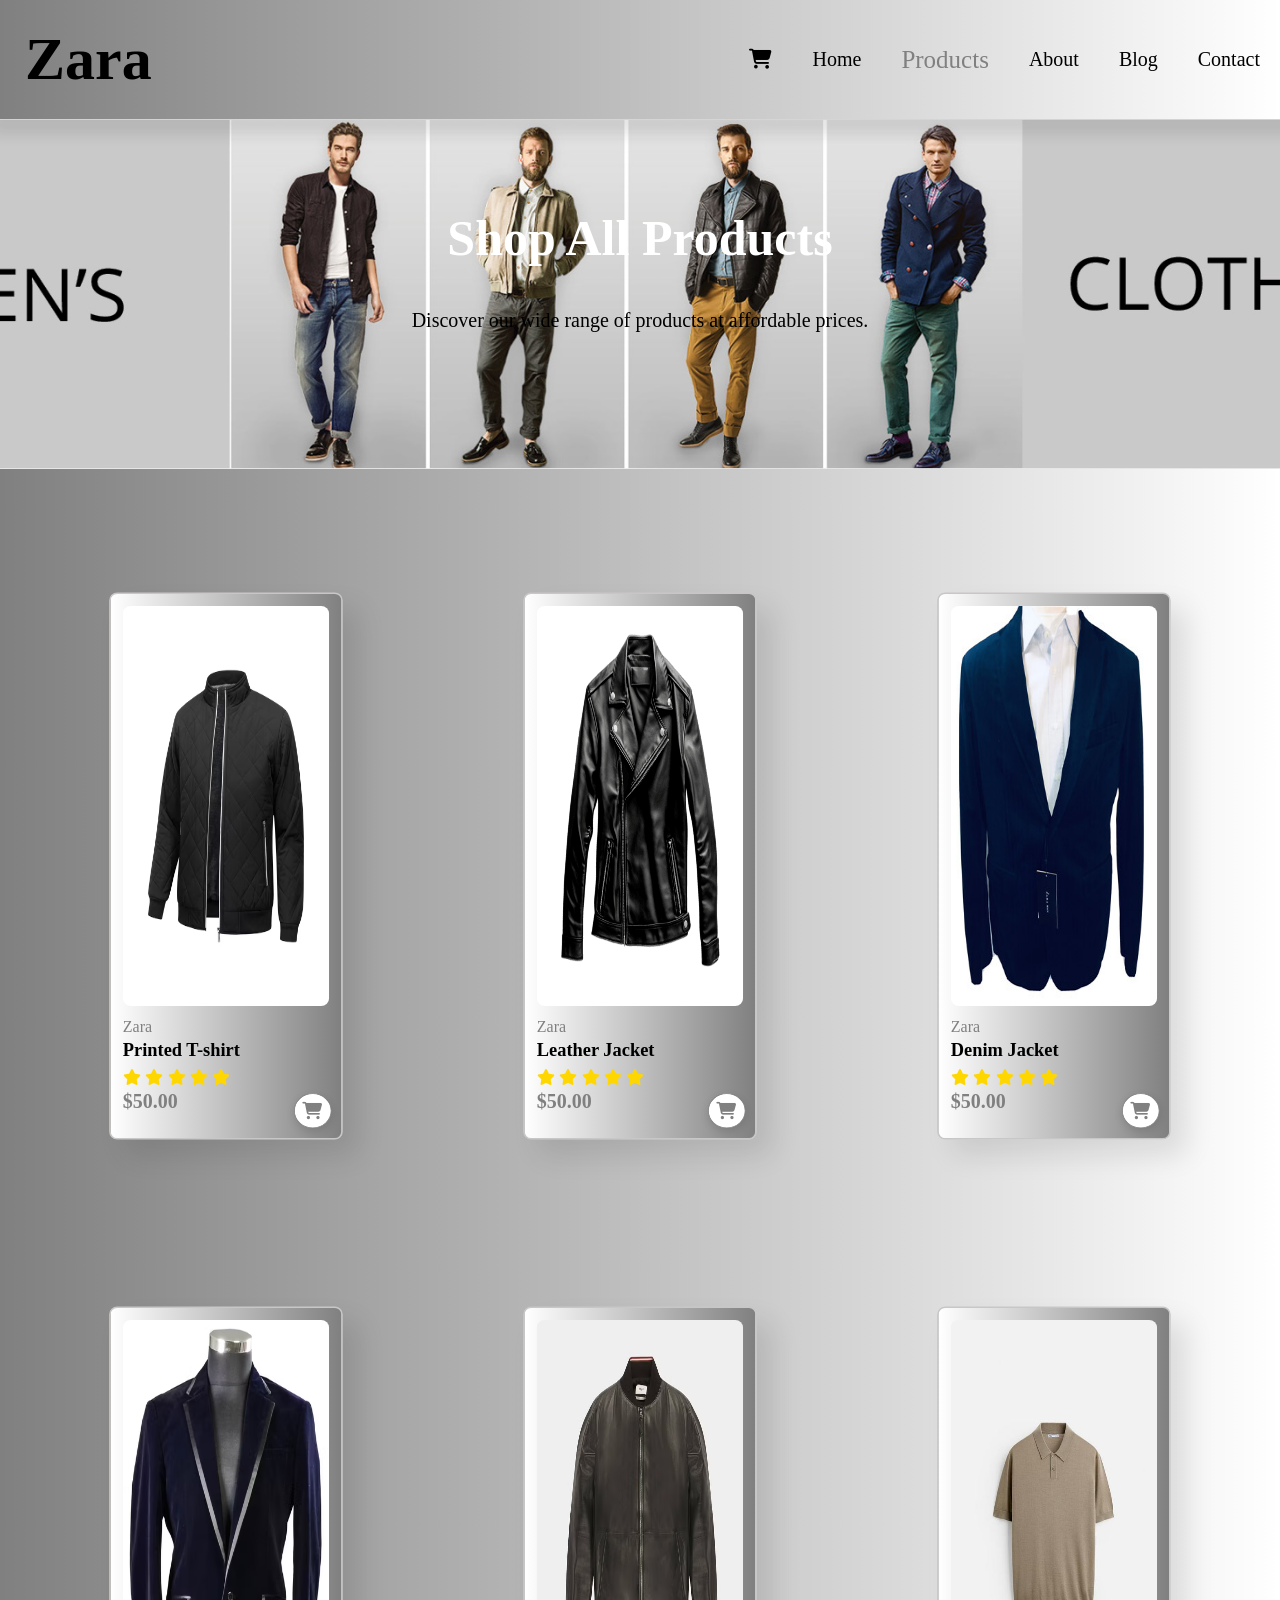
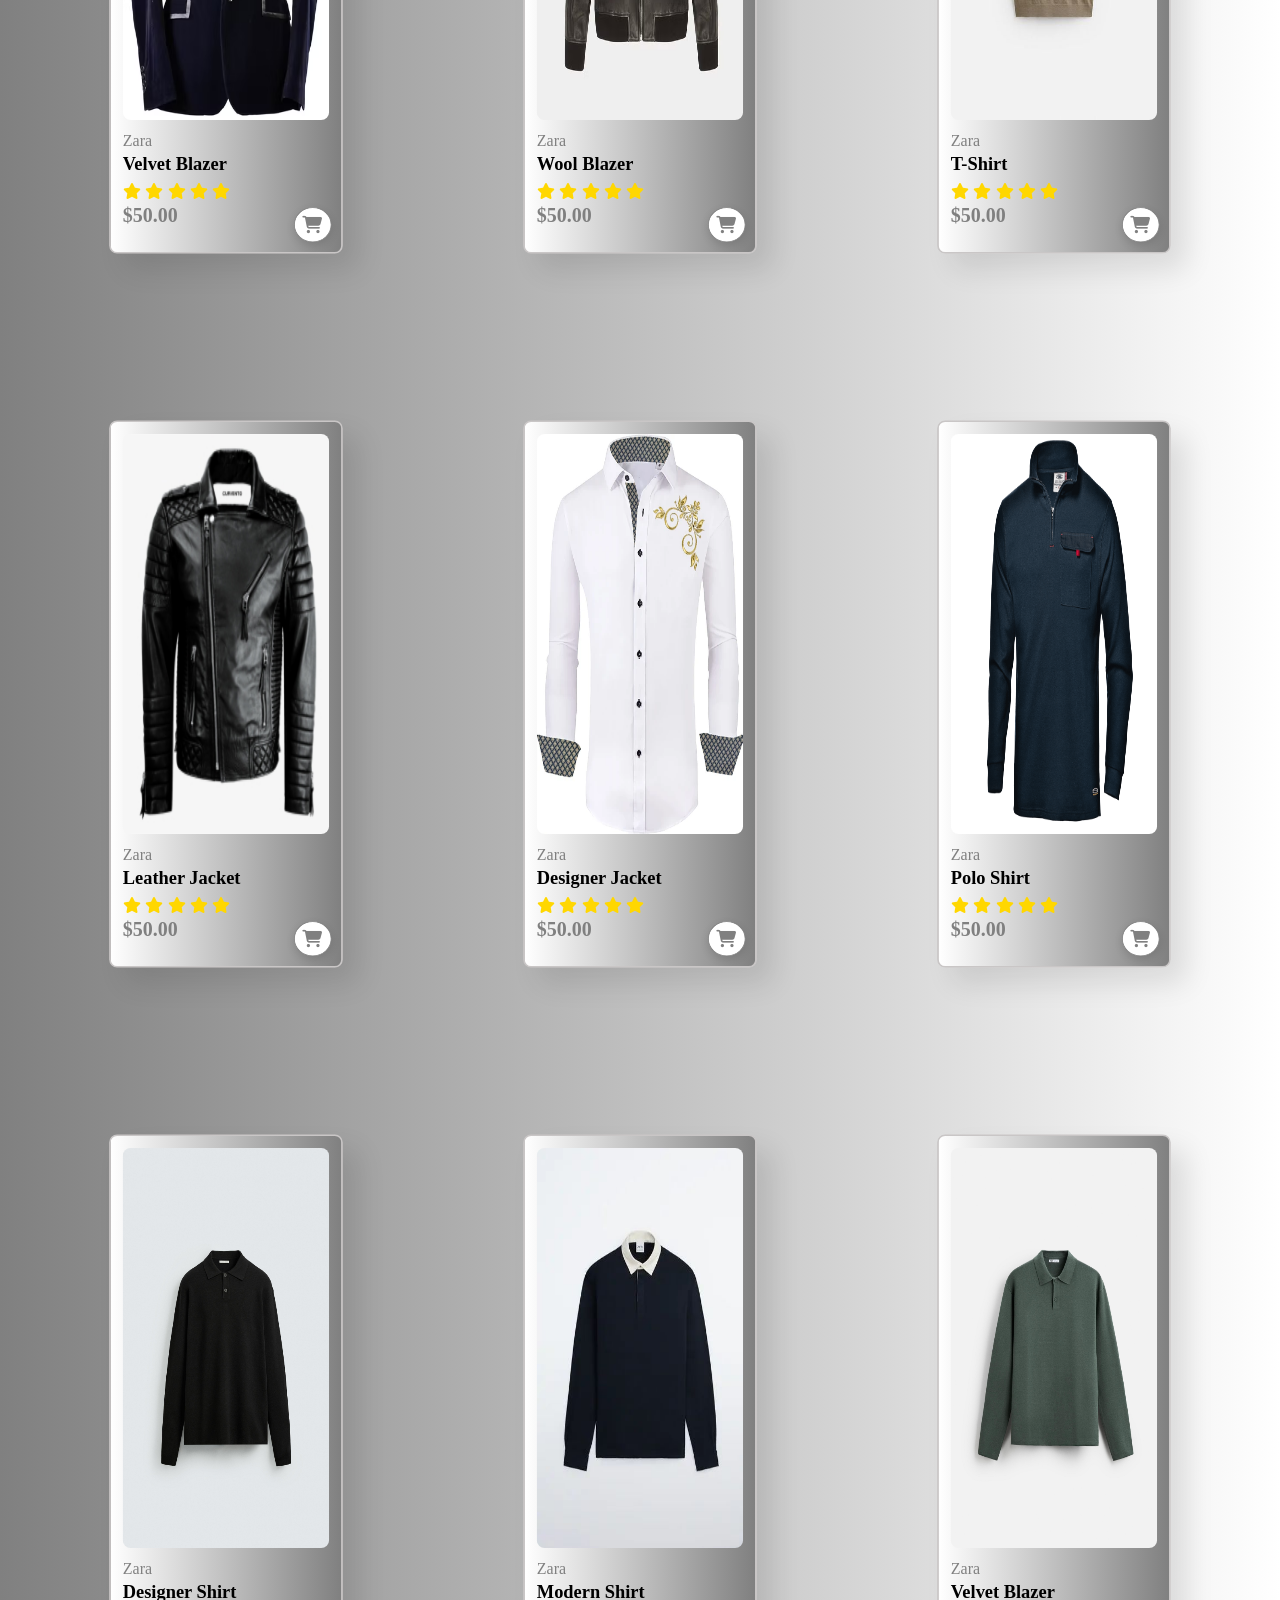
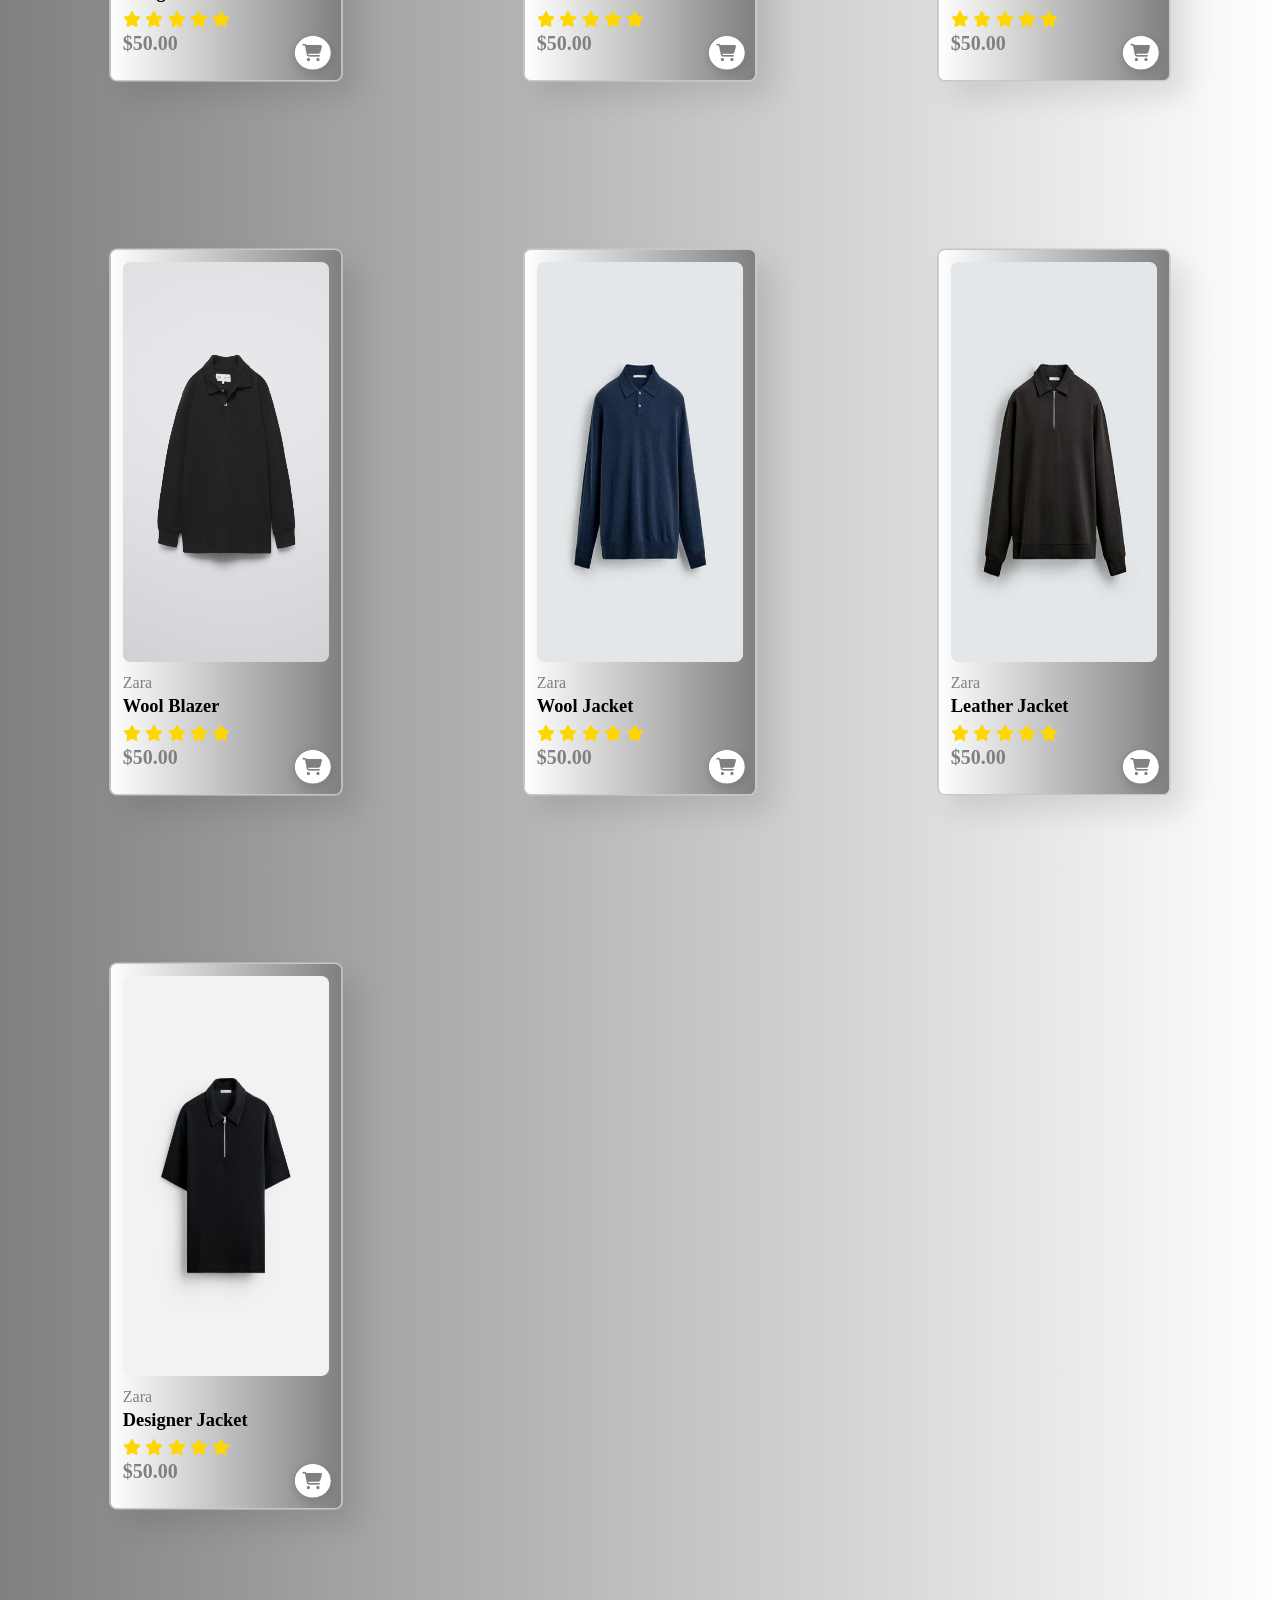
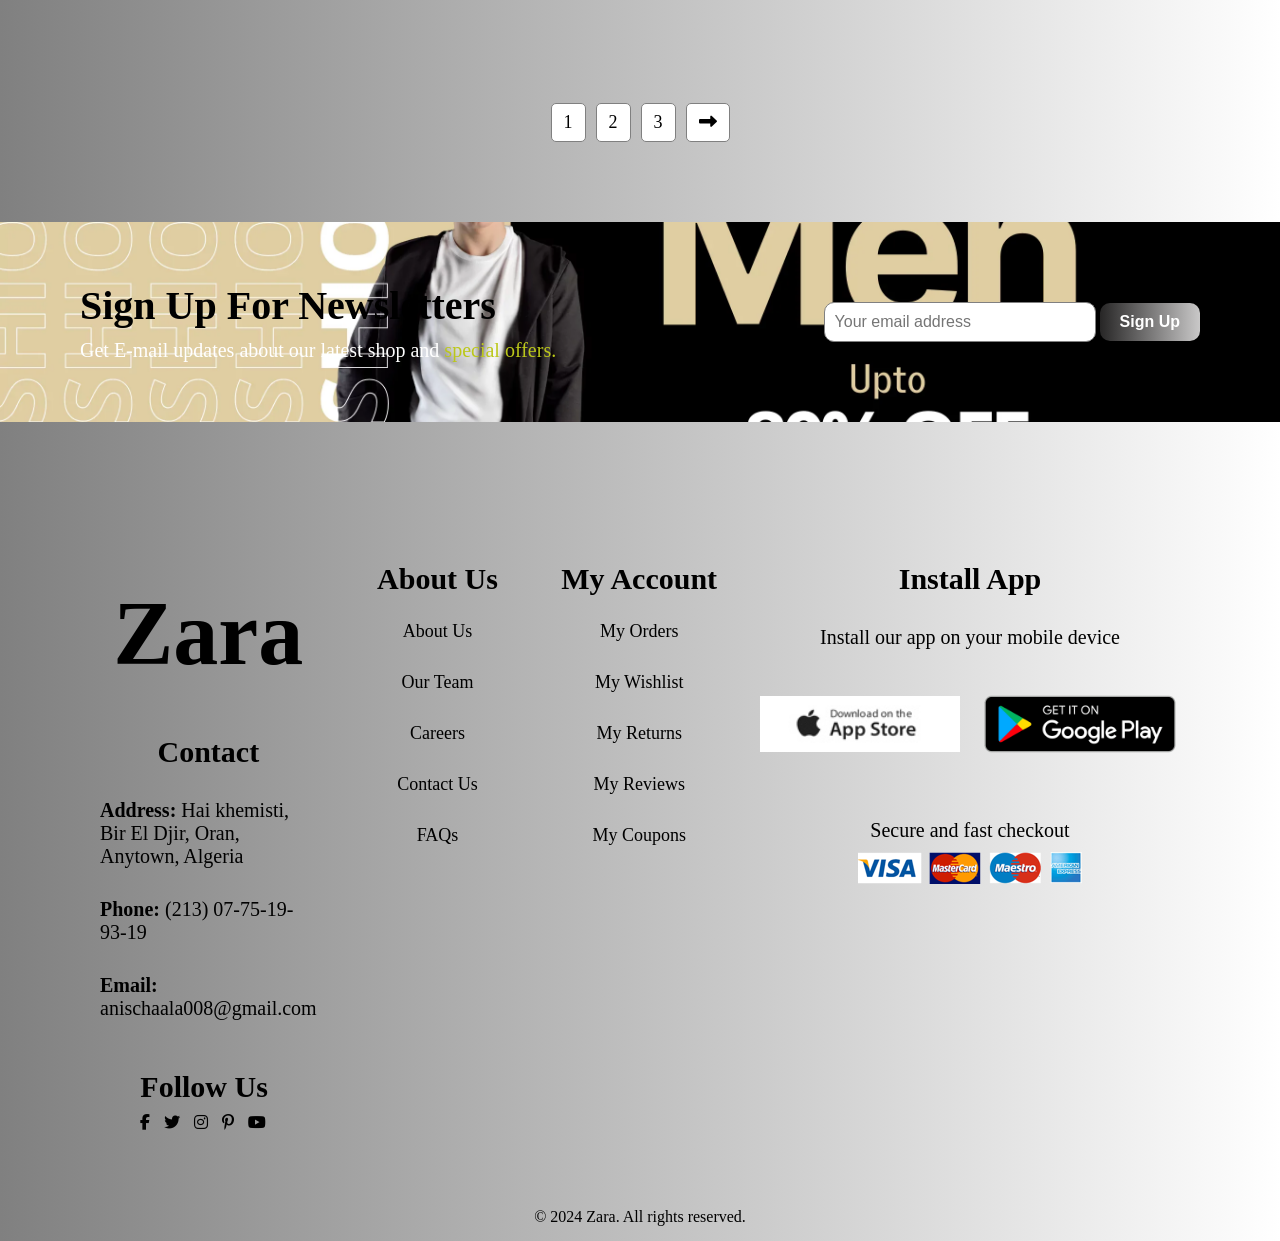
==== shop.html @ 90d97aba "update" ====
<!DOCTYPE html>
<html lang="en">
<head>
      <link rel="stylesheet" href="style.css">
    <meta charset="UTF-8">
    <meta name="viewport" content="width=device-width, initial-scale=1.0">
        <link rel="stylesheet" href="https://cdnjs.cloudflare.com/ajax/libs/font-awesome/6.5.1/css/all.min.css">
    <title>Document</title>

</head>
<body>
    <section id="header" class="sidebar">
    
        <h1 style="font-family: 'Caveat', cursive;"><a href="https://www.zara.com/" target="_blank" >Zara</a></h1>
        <div>
                <ul id="navbar">    
                <li><a  href="cart.html"><i class="fa-solid fa-cart-shopping"></i></a></li>
                <li><a  href="index.html">Home</a></li>
                <li><a class="active" href="shop.html">Products</a></li>
                <li><a  href="about.html">About</a></li>
                <li><a href="blog.html">Blog</a></li>
                <li><a href="contact.html">Contact</a></li>
               
            </ul>
        </div>
        <div id="mobile">
           
         <a  href="cart.html"><i class="fa-solid fa-cart-shopping"></i></a>
          <i id="bar" class="fas fa-bars mobile-bar"></i>
        </div>
   
</section>
  
      <section id="page-header">
        
        <h1>Shop All Products</h1>
        <p>Discover our wide range of products at affordable prices.</p>
        
      </section>

  


      <section id="product1" class="section-p1">
       
        <div class="pro-container">
            <div class="pro" onclick="window.location.href='sproduct.html'">
                <img src="images/f5.avif" alt="img">
                <div class="des">
                    <span>Zara</span>
                    <h5>Printed T-shirt</h5>
                    <div class="star">
                        <i class="fas fa-star"></i>
                        <i class="fas fa-star"></i>
                        <i class="fas fa-star"></i>
                        <i class="fas fa-star"></i>
                        <i class="fas fa-star"></i>
                    </div>
                    <h4>$50.00</h4>
                </div>
                <a href="#"><i class="fa-solid fa-cart-shopping cart"></i></a>
            </div>
            <div class="pro">
                <img src="images/black-leather-jacket-displayed-against-transparent-background-for-fashion-catalogs-retail-promotions-or-clothing-design-projects-free-png.png" alt="img">
                <div class="des">
                    <span>Zara</span>
                    <h5>Leather Jacket</h5>
                    <div class="star">
                        <i class="fas fa-star"></i>
                        <i class="fas fa-star"></i>
                        <i class="fas fa-star"></i>
                        <i class="fas fa-star"></i>
                        <i class="fas fa-star"></i>
                    </div>
                    <h4>$50.00</h4>
                </div>
                <a href="#"><i class="fa-solid fa-cart-shopping cart"></i></a>
            </div>
            <div class="pro">
                <img src="images/s-l400.jpg" alt="img">
                <div class="des">
                    <span>Zara</span>
                    <h5>Denim Jacket</h5>
                    <div class="star">
                        <i class="fas fa-star"></i>
                        <i class="fas fa-star"></i>
                        <i class="fas fa-star"></i>
                        <i class="fas fa-star"></i>
                        <i class="fas fa-star"></i>
                    </div>
                    <h4>$50.00</h4>
                </div>
                <a href="#"><i class="fa-solid fa-cart-shopping cart"></i></a>
            </div>
            <div class="pro">
                <img src="images/Navy-Blue-Color-Velvet-Fabric-Men-s-One-Button-Blazer.avif" alt="img">
                <div class="des">
                    <span>Zara</span>
                    <h5>Velvet Blazer</h5>
                    <div class="star">
                        <i class="fas fa-star"></i>
                        <i class="fas fa-star"></i>
                        <i class="fas fa-star"></i>
                        <i class="fas fa-star"></i>
                        <i class="fas fa-star"></i>
                    </div>
                    <h4>$50.00</h4>
                </div>
                <a href="#"><i class="fa-solid fa-cart-shopping cart"></i></a>
            </div>
            <div class="pro">
                <img src="images/screen-shot-2023-11-03-at-15-32-44-654512a37709a.avif" alt="img">
                <div class="des">
                    <span>Zara</span>
                    <h5>Wool Blazer</h5>
                    <div class="star">
                        <i class="fas fa-star"></i>
                        <i class="fas fa-star"></i>
                        <i class="fas fa-star"></i>
                        <i class="fas fa-star"></i>
                        <i class="fas fa-star"></i>
                    </div>
                    <h4>$50.00</h4>
                </div>
                <a href="#"><i class="fa-solid fa-cart-shopping cart"></i></a>
            </div>
            <div class="pro">
                <img src="images/8a88917454f5a61b55f32c013ba86adf.jpg" alt="img">
                <div class="des">
                    <span>Zara</span>
                    <h5>T-Shirt</h5>
                    <div class="star">
                        <i class="fas fa-star"></i>
                        <i class="fas fa-star"></i>
                        <i class="fas fa-star"></i>
                        <i class="fas fa-star"></i>
                        <i class="fas fa-star"></i>
                    </div>
                    <h4>$50.00</h4>
                </div>
                <a href="#"><i class="fa-solid fa-cart-shopping cart"></i></a>
            </div>
            <div class="pro">
                <img src="images/149-1498617_men-jacket-download-transparent-png-image-leather-jacket.png" alt="img">
                <div class="des">
                    <span>Zara</span>
                    <h5>Leather Jacket</h5>
                    <div class="star">
                        <i class="fas fa-star"></i>
                        <i class="fas fa-star"></i>
                        <i class="fas fa-star"></i>
                        <i class="fas fa-star"></i>
                        <i class="fas fa-star"></i>
                    </div>
                    <h4>$50.00</h4>
                </div>
                <a href="#"><i class="fa-solid fa-cart-shopping cart"></i></a>
            </div>
            <div class="pro">
                <img src="images/xxl-z1w-zara-star-original-imah5wqsytajkyhb.webp" alt="img">
                <div class="des">
                    <span>Zara</span>
                    <h5>Designer Jacket</h5>
                    <div class="star">
                        <i class="fas fa-star"></i>
                        <i class="fas fa-star"></i>
                        <i class="fas fa-star"></i>
                        <i class="fas fa-star"></i>
                        <i class="fas fa-star"></i>
                    </div>
                    <h4>$50.00</h4>
                </div>
                <a href="#"><i class="fa-solid fa-cart-shopping cart"></i></a>
            </div>
            
       
            <div class="pro">
                <img src="images/MC3135Q7.png" alt="img">
                <div class="des">
                    <span>Zara</span>
                    <h5>Polo Shirt</h5>
                    <div class="star">
                        <i class="fas fa-star"></i>
                        <i class="fas fa-star"></i>
                        <i class="fas fa-star"></i>
                        <i class="fas fa-star"></i>
                        <i class="fas fa-star"></i>
                    </div>
                    <h4>$50.00</h4>
                </div>
                <a href="#"><i class="fa-solid fa-cart-shopping cart"></i></a>
            </div>
            <div class="pro">
                <img src="images/05536320800-e1.jpg" alt="img">
                <div class="des">
                    <span>Zara</span>
                    <h5>Designer Shirt</h5>
                    <div class="star">
                        <i class="fas fa-star"></i>
                        <i class="fas fa-star"></i>
                        <i class="fas fa-star"></i>
                        <i class="fas fa-star"></i>
                        <i class="fas fa-star"></i>
                    </div>
                    <h4>$50.00</h4>
                </div>
                <a href="#"><i class="fa-solid fa-cart-shopping cart"></i></a>
            </div>
            <div class="pro">
                <img src="images/282fe1046de32c4f2f69cfc1f04e392b.jpg" alt="img">
                <div class="des">
                    <span>Zara</span>
                    <h5>Modern Shirt</h5>
                    <div class="star">
                        <i class="fas fa-star"></i>
                        <i class="fas fa-star"></i>
                        <i class="fas fa-star"></i>
                        <i class="fas fa-star"></i>
                        <i class="fas fa-star"></i>
                    </div>
                    <h4>$50.00</h4>
                </div>
                <a href="#"><i class="fa-solid fa-cart-shopping cart"></i></a>
            </div>
            <div class="pro">
                <img src="images/05536310402-e1.jpg" alt="img">
                <div class="des">
                    <span>Zara</span>
                    <h5>Velvet Blazer</h5>
                    <div class="star">
                        <i class="fas fa-star"></i>
                        <i class="fas fa-star"></i>
                        <i class="fas fa-star"></i>
                        <i class="fas fa-star"></i>
                        <i class="fas fa-star"></i>
                    </div>
                    <h4>$50.00</h4>
                </div>
                <a href="#"><i class="fa-solid fa-cart-shopping cart"></i></a>
            </div>
            <div class="pro">
                <img src="images/01887705800-e1.jpg" alt="img">
                <div class="des">
                    <span>Zara</span>
                    <h5>Wool Blazer</h5>
                    <div class="star">
                        <i class="fas fa-star"></i>
                        <i class="fas fa-star"></i>
                        <i class="fas fa-star"></i>
                        <i class="fas fa-star"></i>
                        <i class="fas fa-star"></i>
                    </div>
                    <h4>$50.00</h4>
                </div>
                <a href="#"><i class="fa-solid fa-cart-shopping cart"></i></a>
            </div>
            <div class="pro">
                <img src="images/02893321427-e1.jpg" alt="img">
                <div class="des">
                    <span>Zara</span>
                    <h5>Wool Jacket</h5>
                    <div class="star">
                        <i class="fas fa-star"></i>
                        <i class="fas fa-star"></i>
                        <i class="fas fa-star"></i>
                        <i class="fas fa-star"></i>
                        <i class="fas fa-star"></i>
                    </div>
                    <h4>$50.00</h4>
                </div>
                <a href="#"><i class="fa-solid fa-cart-shopping cart"></i></a>
            </div>
            <div class="pro">
                <img src="images/04092380737-e1.jpg" alt="img">
                <div class="des">
                    <span>Zara</span>
                    <h5>Leather Jacket</h5>
                    <div class="star">
                        <i class="fas fa-star"></i>
                        <i class="fas fa-star"></i>
                        <i class="fas fa-star"></i>
                        <i class="fas fa-star"></i>
                        <i class="fas fa-star"></i>
                    </div>
                    <h4>$50.00</h4>
                </div>
                <a href="#"><i class="fa-solid fa-cart-shopping cart"></i></a>
            </div>
            <div class="pro">
                <img src="images/s-l1200.jpg" alt="img">
                <div class="des">
                    <span>Zara</span>
                    <h5>Designer Jacket</h5>
                    <div class="star">
                        <i class="fas fa-star"></i>
                        <i class="fas fa-star"></i>
                        <i class="fas fa-star"></i>
                        <i class="fas fa-star"></i>
                        <i class="fas fa-star"></i>
                    </div>
                    <h4>$50.00</h4>
                </div>
                <a href="#"><i class="fa-solid fa-cart-shopping cart"></i></a>
            </div>
            </div>
                
            </section>
   
              <section id="pagination" class="section-p1">
                <a href="#">1</a>
                <a href="#">2</a>
                <a href="#">3</a>
                <a href="#"><i class="fas fa-long-arrow-alt-right"></i></a>
            </section>
        

                <section id="newsletter" class="section-p1 section-m1">
                    <div class="newstext">
                        <h4>Sign Up For Newsletters</h4>
                        <p>Get E-mail updates about our latest shop and <span>special offers.</span></p>
                    </div>
                    <div class="form">
                        <input type="text" placeholder="Your email address">
                        <button class="normal">Sign Up</button>
                    </div>
                    </section>

                    <footer class="section-p1">
                        <div class="co1">
                            <h1 style="font-family: 'Caveat', cursive;"><a href="https://www.zara.com/" target="_blank" >Zara</a></h1>
                            <h4>Contact</h4>
                            <p><strong>Address: </strong> Hai khemisti, Bir El Djir, Oran, Anytown, Algeria</p>
                            <p><strong>Phone: </strong> (213) 07-75-19-93-19</p>
                            <p><strong>Email: </strong>anischaala008@gmail.com</p>
                            <div class="follow">
                                <h4>Follow Us</h4>
                                <div class="icon">
                                    <a href="https://www.facebook.com" target="_blank"><i class="fab fa-facebook-f"></i></a>
                                    <a href="https://www.twitter.com" target="_blank"><i class="fab fa-twitter"></i></a>
                                    <a href="https://www.instagram.com/a_n_is_07/" target="_blank"><i class="fab fa-instagram"></i></a>
                                    <a href="https://www.pinterest.com/anischaala008/" target="_blank"><i class="fab fa-pinterest-p"></i></a>
                                    <a href="https://www.youtube.com/@a-n-s07" target="_blank"><i class="fab fa-youtube"></i></a>
                                </div>

                            </div>
                        </div>

                        <div class="co2" >
                            <h4>About Us</h4>
                           <a href="#" >About Us</a>
                            <a href="#" >Our Team</a>
                             <a href="#" >Careers</a>
                              <a href="#" >Contact Us</a>
                               <a href="#" >FAQs</a>

                          
                        </div>
                        
                        <div class="co3" >
                            <h4>My Account</h4>
                           <a href="#" >My Orders</a>
                            <a href="#" >My Wishlist</a>
                             <a href="#" >My Returns</a>
                              <a href="#" >My Reviews</a>
                               <a href="#" >My Coupons</a>

                        </div>
                        <div class="co1 install">
                            <h4>Install App</h4>
                            <p>Install our app on your mobile device</p>
                            <div class="row">
                               <img src="images/app.jpg" alt="apple.store" >
                               <img src="images/playstore.png" alt="playe.store" width="350px", height="170px">
                            </div>
                            <p>Secure and fast checkout</p>
                            <img src="images/pay.png" alt="pay">

                        </div>
                       
                  
                    </footer>
          <div class="copyright">
                            <p>&copy; 2024 Zara. All rights reserved.</p>
                        </div>
    <script src="script.js"></script>
</body>
</html>
---- style.css ----
html, body {
    margin: 0;
    padding: 0;
    background: linear-gradient(to right, gray, white);
}

#header  {
    display: flex;
    justify-content: space-between;
    align-items: center;
    padding: 10px;
    background: linear-gradient(to right, gray, white);
    color: white;
    z-index: 999;
    position: sticky;
    top: 0;
    left: 0;
    margin-top: 0;
    box-shadow: 4px 4px 12px 12px rgba(32, 32, 32, 0.1);

}
#header h1 {
    margin: 0;
    font-size: 60px;
    padding: 15px;

}
#header h1 a {
    text-decoration: none;
    color: black;
    transition: all 0.3s ease;
}
#header h1 a:hover {
    font-size: 70px;
}
#navbar  {
    list-style-type: none;
    margin: 0;
    padding: 0;
    display: flex;
    gap: 20px;
    align-items: center;
    flex-direction: row;

}
#navbar  li {
    margin: 10px;
    padding: 0;
    
}
#navbar  li a {
    text-decoration: none;
    color: black;
    font-size: 20px;
    transition: all 0.3s ease;
}
#navbar  li a:hover ,
#navbar  li a.active{
    color: gray;
    font-size: 25px; 
}
#hero {
    background-image: url('images/01564330401-p.jpg');
    
    height: 90vh;
    background-size: cover;
    background-position: left 25% top 10%;
    padding: 0 80px;
    display: flex;
    flex-direction: column;
    align-items: flex-start;
    justify-content: center;
       

}
#hero h2 {
   font-size: 60px;
    color: gray;
    margin-top: 1px;
    margin-bottom: 1px;
    
}
#hero h4 {
    font-size: 30px;
    margin-bottom: 1px;
    padding-bottom: 1px;
    color: rgb(0, 0, 0);
    
}
#hero h1 {
    font-size: 80px;
    color: black;
    margin-top: 1px;
    margin-bottom: 1px;
}
#hero p {
    font-size: 20px;
    color: black;
    margin-top: 1px;
    margin-bottom: 1px;
}
#hero button {
    padding: 10px 20px;
    font-size: 20px;
    background: linear-gradient(to right, rgb(39, 38, 38), gray);
    color: white;
    font-weight: bold;
    border: none;
    cursor: pointer;
    margin-top: 20px;
    border-radius: 10px;
    transition: all 0.5s ease;
}
#hero button:hover {
    background: linear-gradient(to right, gray, rgb(39, 38, 38));
    transform: scale(1.05);
    box-shadow: 2px 2px 10px rgba(0, 0, 0, 0.3);

}
.section-p1 {
    padding: 40px 80px;
}
#features .fe-box {
    text-align: center;
    padding: 25px 15px;
    width: 150px;
    box-shadow: 20px 20px 34px rgba(0, 0, 0, 0.1);
    height: 150px;
    transition: all 0.3s ease;
    border-radius: 10px;
    border: 1px solid gray;
    background-color: white;
}
#features .fe-box img {
    width: 150px;
    height: 120px;
    object-fit: contain;
    border-radius: 10px;
    padding-bottom: 0px;
    margin-bottom: 0px;
}
#features .fe-box:hover {
    box-shadow: 10px 10px 54px rgba(0, 0, 0, 0.1);
    transform: scale(0.9)
}
#features .fe-box h6 {
    margin-top: 1px;
    font-size: 16px;
    color: black;
    background-color: lightgrey;
    padding: 3px;
}
#features {
    display: flex;
    justify-content: space-between;
    margin-top: 40px;

}
#features .fe-box:nth-child(2) h6{
    background-color: lightblue;
}
#features .fe-box:nth-child(3) h6{
    background-color: lightgreen;
}
#features .fe-box:nth-child(4) h6{
    background-color: lightcoral;
}
#features .fe-box:nth-child(5) h6{
    background-color: lightgoldenrodyellow;
}
#features .fe-box:nth-child(6) h6{
    background-color: lightpink;
}

#product1 {
    text-align: center;
}

#product1 h2{
    font-size: 40px;
    color: black;
    margin-bottom: 10px;
}
#product1 p{
    font-size: 20px;
    color: black;
    margin-bottom: 20px;
}
#product1 .pro {
   position: relative;
   width: 23%;
   min-width: 250px;
   height: 650px;
   padding: 15px 15px;
   border: 2px solid rgb(201, 198, 198);
    box-shadow: 20px 20px 34px rgba(0, 0, 0, 0.1);
    border-radius: 10px;
    margin: 15px 0px;
    transform: scale(0.8);
    transition: all 0.3s ease;
    background: linear-gradient(to left, gray, white);
  
}
#product1 .pro img {
    width: 100%;
    height: 500px;
    border-radius: 10px;
    background-color: white;
}
#product1 .pro:hover {
    box-shadow: 10px 10px 54px rgba(0, 0, 0, 0.3);
    transform: scale(0.85);
}
#product1 .pro .star {
    color: gold;
    font-size: 20px;
    margin-top: 10px;
}
#product1 .pro .des {
    text-align: start;
    padding: 10px 0px;
}
#product1 .pro .des span {
    color: gray;
    font-size: 20px;
}
#product1 .pro .des h5 {
    font-size: 23px;
    color: black;
    margin-top: 5px;
        margin-bottom: 5px;
}
#product1 .pro .des h4 {
    font-size: 25px;
    color: gray;
    margin-top: 5px;
    margin-bottom: 5px;
}
#product1 .pro .cart {
    position: absolute;
    right: 12px;
    bottom: 12px;
    color: gray;
    font-size: 22px;
    background-color: white;
    padding: 10px;
    border-radius: 50%;
    display: inline-flex;
    align-items: center;
    justify-content: center;
    box-shadow: 0 4px 10px rgba(0,0,0,0.12);
    cursor: pointer;
    transition: all 0.15s ease;
    border: 1px solid gray;
}

#product1 .pro .cart:hover {
    transform: scale(1.05);
    box-shadow: 0 6px 14px rgba(0,0,0,0.16);
    color: black;
}

#product1 .pro a { 
    text-decoration: none;
     color: inherit;
     }
#product1 .pro-container {
    display: flex;
    justify-content: space-between;
    padding-bottom: 10px;
    flex-wrap: wrap;
}    
#banner {
    background-image: url('images/360_F_222284519_5phlF1rfQm3WTHTxsMadVXdrIQx1DzW9.jpg');
    height: 50vh;
    background-size: cover;
    background-position: center;
    display: flex;
    flex-direction: column;
    align-items: center;
    justify-content: center;
    text-align: center;
    padding: 0 80px;

}
#banner h4 {
    font-size: 30px;
    color: rgb(153, 152, 152);
    margin-bottom: 10px;
}
#banner h2 {
    font-size: 50px;
    color: white;
    margin-bottom: 20px;
}
#banner button {
    padding: 10px 20px;
    font-size: 20px;
    background: linear-gradient(to right, rgb(39, 38, 38), gray);
    color: white;
    font-weight: bold;
    border: none;
    cursor: pointer;
    margin-top: 20px;
    border-radius: 10px;
    transition: all 0.5s ease;
}
#banner button:hover {
    background: linear-gradient(to right, gray, rgb(39, 38, 38));
    transform: scale(1.05);
    box-shadow: 2px 2px 10px rgba(0, 0, 0, 0.3);
}
#sm-banner {
    margin-top: 40px;
    display: flex;
    justify-content: space-around;
    flex-wrap: wrap;


}
#sm-banner .banner-box {
      background-image: url('images/men-suit-for-business-working-concept-businessman-suit-background-generative-ai-free-photo.jpeg');
    min-width: 580px;
    height: 50vh;
    background-size: cover;
    background-position: center;
    display: flex;
    flex-direction: column;
    align-items: start;
    justify-content: center;
    padding: 0 80px;
    transform: scale(1.05);
}
#sm-banner .banner-box h4 {
    font-size: 30px;
    color: white;
    margin-bottom: 10px;

}
#sm-banner .banner-box h2 {
    font-size: 50px;
    color: rgb(199, 199, 199);
    margin-bottom: 20px;
}
#sm-banner .banner-box span {
    font-size: 20px;
    color: white;
    margin-bottom: 20px;
}
#sm-banner .banner-box button {
    padding: 10px 20px;
    font-size: 20px;
    background: linear-gradient(to right, rgb(39, 38, 38), gray);
    color: white;
    font-weight: bold;
    border: none;
    cursor: pointer;
    margin-top: 20px;
    border-radius: 10px;
    transition: all 0.5s ease;
}
#sm-banner .banner-box button:hover {
    background: linear-gradient(to right, gray, rgb(39, 38, 38));
    transform: scale(1.05);
    box-shadow: 2px 2px 10px rgba(0, 0, 0, 0.3);
}

#sm-banner .banner-box:nth-child(2) {
      background-image: url('images/images (3).jpeg');
}
#banner3 {
    margin-top: 40px;
    display: flex;
    justify-content: space-around;
    flex-wrap: wrap;


}
#banner3 .banner-box {
      background-image: url('images/bcec46649a0f62eaf77aad7681aced97.jpg') ;
    min-width: 30%;
    height: 30vh;
    background-size: cover;
    background-position: center;
    display: flex;
    flex-direction: column;
    align-items: start;
    justify-content: center;
    padding: 20px;
    margin-bottom: 20px;
}
#banner3 .banner-box h4 {
    font-size: 20px;
    color: white;
    margin-bottom: 10px;

}
#banner3 .banner-box h2 {
    font-size: 35px;
    color: rgb(199, 199, 199);
    margin-bottom: 20px;
}
#banner3 .banner-box span {
    font-size: 20px;
    color: white;
    margin-bottom: 20px;
}
#banner3 .banner-box button {
    padding: 10px 20px;
    font-size: 20px;
    background: linear-gradient(to right, rgb(39, 38, 38), gray);
    color: white;
    font-weight: bold;
    border: none;
    cursor: pointer;
    margin-top: 20px;
    border-radius: 10px;
    transition: all 0.5s ease;
}
#banner3 .banner-box button:hover {
    background: linear-gradient(to right, gray, rgb(39, 38, 38));
    transform: scale(1.05);
    box-shadow: 2px 2px 10px rgba(0, 0, 0, 0.3);
}
#banner3 .banner-box:nth-child(2) {
        background-image: url('images/maenner-mode-werk.webp');
}
#banner3 .banner-box:nth-child(3) {
        background-image: url('images/Highlight_Banner_2_1500x.webp');
}
#newsletter {
    background-image: url('images/creamy-black-clean-mens-fashion-landscape-banner-1200-x-400-px-1-67b3bdf722836.webp');
    margin-top: 40px;
    margin-bottom: 40px;
    background-size: cover;
    background-position: center;
    padding: 60px 80px;
    display: flex;
    justify-content: space-between;
    align-items: center;
    flex-wrap: wrap;
}
#newsletter h4 {
    font-size: 40px;
    color: black;
    margin: 0;
    align-items: start;
    margin-bottom: 10px;
}           
#newsletter p {
    font-size: 20px;
    color: rgb(255, 255, 255);
    margin: 0;
    align-items: start;
    margin-top: 10px;
}
#newsletter .form input[type="text"] {
    padding: 10px;
    font-size: 16px;;
    border: 1px solid gray;         
    border-radius: 10px;
    width: 250px;

}
#newsletter .form button {
    padding: 10px 20px;
    font-size: 16px;
    background: linear-gradient(to right, rgb(39, 38, 38), rgb(201, 200, 200));
    color: white;
    font-weight: bold;
    border: none;
    cursor: pointer;
    border-radius: 10px;
    transition: all 0.3s ease;
}
#newsletter .form button:hover {
    background: linear-gradient(to right, gray, rgb(39, 38, 38));
    transform: scale(1.05);
    box-shadow: 2px 2px 10px rgba(0, 0, 0, 0.3);
}
#newsletter span {
    font-size: 20px;
    color: rgb(187, 199, 26);
    margin-top: 10px;
}
footer {
    background: linear-gradient(to right, gray, white);
    color: black;
    padding: 20px;
    display: flex;

}
footer .co1 h1 {
    font-size: 90px;
    margin-bottom: 10px;
}
footer .co1  h1 a {
    text-decoration: none;
    color: black;
    transition: all 0.3s ease;
}
footer .co1  h1 a:hover {
    font-size: 100px;
}


footer .co1 ,
.co2,
.co3 {
    display: flex;
    flex-direction: column;
    align-items: center;
    padding: 20px;
    flex: 1;
}
footer .co1 h4 {
    font-size: 30px;
    margin-bottom: 10px;
}
footer .co1 p {
    font-size: 20px;
    margin-bottom: 10px;
}
footer .co1 .row {
    display: flex;
    gap: 20px;
    margin-bottom: 10px;
}
footer .co2 h4 {
    font-size: 30px;
    margin-bottom: 10px;
}
footer .co2 a {
    display: block;
    text-decoration: none;
    color: black;
    font-size: 18px;
    margin-top: 15px;
    margin-bottom: 15px;
    transition: all 0.3s ease;
}
footer .co2 a:hover {
    color: gray;
    font-size: 20px;
}
footer .co3 h4 {
    font-size: 30px;
    margin-bottom: 10px;
}

footer .co3 a {
    display: block;
    text-decoration: none;
    color: black;
    font-size: 18px;
    margin-top: 15px;
    margin-bottom: 15px;
    transition: all 0.3s ease;
}
footer .co3 a:hover {
    color: gray;
    font-size: 20px;
}

footer .co1 .row img {
    width: 200px;
    height: 130px;
    object-fit: contain;
    border-radius: 10px;
    transition: all 0.3s ease;      
}
footer .co1 .row img:hover {
    transform: scale(1.05);     
    box-shadow: 2px 2px 10px rgba(0, 0, 0, 0.3);
}
footer .copyright {
    text-align: center;

    padding: 10px;
    border-radius: 10px;
    margin-top: 20px;
}
footer .copyright p {
    margin: 0;
    font-size: 16px;
    color: black;   

}
footer .co1 .follow i  {
    margin-right: 10px;
transition: all 0.3s ease;
}
footer .co1 .follow i:hover {
    color: gray;
    transform: scale(1.2);
    
}
footer .co1 .follow a {
    text-decoration: none;
    color: black;
}   

/* Make the copyright bar sit at the bottom of the viewport */
.copyright  {
    margin-bottom: -1px;
     text-align: center;
    z-index: 995;
    border-radius: 0;
     }
     #mobile {
        display: none;
     }  

/* Give the page bottom padding so content doesn't sit under the fixed copyright */
/*SHop page responsive design*/
#page-header {
    text-align: center;
    padding: 40px 80px;
   background-image: url("images/BANNER-MENS-CLOTHING.jpg");
    background-size: cover;
    background-position: center;
    height: 30vh;

}
#page-header h1 {
    font-size: 50px;    
    color: white;
    margin-top: 50px;
}
#page-header p {
    font-size: 20px;    
    color: black;
    margin-bottom: 20px;
}
#pagination {
    display: flex;
    justify-content: center;
    gap: 10px;
    margin-top: 20px;
}
#pagination a {
    text-decoration: none;
    color: black;
    font-size: 18px;
    padding: 8px 12px;
    border: 1px solid gray;         
    border-radius: 5px;
    transition: all 0.3s ease;
    background-color: white;
}
#pagination a:hover {
    background-color: gray;
    color: white;       
    transform: scale(1.05);
}
/* Single product page responsive design */
#prodetails {
    display: flex;
    margin-top: 20px    ;
}
#prodetails .single-pro-image {
    width: 40%;
    margin-right: 50px;
}
#prodetails .single-pro-details h6 {
    font-size: 20px;
    color: gray;
    margin-bottom: 10px;
}
#prodetails .single-pro-details h4 {
    font-size: 30px;
    color: black;
    margin-bottom: 10px;
}
#prodetails .single-pro-details h2 {
    font-size: 40px;
    color: black;
    margin-bottom: 20px;
}
#prodetails .single-pro-details p {
    font-size: 20px;
    color: black;
    margin-bottom: 20px;
}
#prodetails .single-pro-details .price {
    font-size: 30px;
    color: gray;
    margin-bottom: 20px;
}
#prodetails .single-pro-details button {
    padding: 10px 20px;
    font-size: 15px;
    background: linear-gradient(to right, rgb(39, 38, 38), gray);
    color: white;
    font-weight: bold;
    border: none;
    cursor: pointer;
    margin-top: 20px;
    border-radius: 10px;

    transition: all 0.5s ease;
}
#prodetails .single-pro-details button:hover {
    background: linear-gradient(to right, gray, rgb(39, 38, 38));
    transform: scale(1.05);
    box-shadow: 2px 2px 10px rgba(0, 0, 0, 0.3);
}   
#prodetails .single-pro-details select {
    padding: 10px;
    font-size: 16px;
    border: 1px solid gray;         
    border-radius: 10px;
    margin-top: 20px;
    display: block;
}   
#prodetails .single-pro-details select option {
    padding: 10px;
    font-size: 16px;
}
#prodetails .single-pro-details input[type="number"] {
    padding: 10px;
    font-size: 16px;
    border: 1px solid gray;         
    border-radius: 10px;
    margin-top: 20px;
    width: 200px;
}
#prodetails .single-pro-details span {
    font-size: 20px;
    color: rgb(83, 83, 83);
    margin-top: 10px;
}
#prodetails .single-pro-details {
    width: 50%;
    padding-top: 20px;
}
.small-img-group {
    display: flex;
    justify-content: space-between;

    
}
.small-img-col {
    flex-basis: 24%;
    cursor: pointer;
}


@media (max-width: 799px) {
  
    #navbar  {
        display: flex;
        justify-content: flex-start;
        flex-direction: column;
        align-items: flex-start;
        position: fixed;
        top: 0;
        height: 100vh;
        width: 200px;
        gap: 50px;
        background-color: black;
        box-shadow: 0 20px 10px 20px rgba(0, 0, 0, 0.3);
        left: -210px;
        padding: 80px 0 0 10px;
        transition: left 0.3s ease  ;
        


    }
    #navbar.active {
            left: 0;
        }   
    #mobile {
        display: flex;
        justify-content: flex-end;
        align-items: center;
        color: black;
        font-size: 20px;
        margin-right: 50px;;
    }
    #mobile i {
        font-size: 20px;
        color: black;
        padding-left: 20px;
        transition: all 0.3s ease ;
    }
    #mobile i:hover, #mobile i.active {
        color: gray;
        transform: scale(1.2);
    }

        

    .sidebar  h1 {
        font-size: 40px;
        padding: 10px;
    }
      #navbar {
        flex-direction: column;
        gap: 70px;
        padding-left: 10px;
    }
      #navbar li a {
        font-size: 28px;
        color: white;
    }
     #navbar li a:hover,
     #navbar li a.active {
        font-size: 22px;
    }
   
    #features {  
        
        flex-wrap: wrap;
        justify-content: center;
        align-items: start;
        gap: 20px;
    }
     #product1 .pro {

        margin: 15px auto;
        transform: scale(0.8);
        height: 550px ;
    }
    #product1 .pro img {
        height: 400px;
    }
     #product1 .pro-container {
        flex-direction: row;
        align-items: flex-start;
        display: flex ;
        justify-content: space-around;
        gap: 20px;


    }   
    #sm-banner {
        flex-direction: column;
         gap: 20px;
        align-items: center;
        padding-left: 2px;
    }
     #sm-banner .banner-box {
        transform: scale(0.9);
        height: 40vh;
        margin-bottom: 20px;
        margin-left: 10px;
     }
      footer {
        flex-direction: column;
        align-items: center;
        text-align: center; 
      }
      .copyright {
        text-align: center;
        margin-top: 20px;
        padding: 10px;
        border-radius: 10px;
         color: black;
         display: block;
      }   

    
}
@media (max-width: 480px) {
    #hero {
        background-position: center;
        padding: 0 20px;
    }
     #hero h2 {
        font-size: 40px;


    }
     #hero h4 {
        font-size: 20px;
    }
     #hero h1 {
        font-size: 50px;
    }
     #hero p {
        font-size: 16px;
    }
     #hero button {
        font-size: 16px;
        padding: 8px 16px;
    }
     #newsletter {
        padding: 40px 20px;

}
#features {
    display: flex;
        flex-wrap: wrap;
        padding: 40px 20px;
     flex-direction: row;
        align-items: flex-start;
        display: flex ;
        justify-content: space-around;
        gap: 20px;

    
  }
  #features .fe-box {
  text-align: center;
  padding: 25px 15px;
  width: 100px;
  box-shadow: 20px 20px 34px rgba(0, 0, 0, 0.1);
  height: 100px;
  transition: all 0.3s ease;
  border-radius: 10px;
  border: 1px solid gray;
  background-color: white;
}
#features .fe-box img {
    width: 100px;
    height: 80px;
    object-fit: contain;
    border-radius: 10px;
    padding-bottom: 0px;
    margin-bottom: 0px;
}
#features .fe-box h6{
    margin-top: 1px;
    font-size: 12px;
    color: black;
    
}

        #newsletter h4 {
            font-size: 30px;
        }
        #newsletter p {
            font-size: 16px;
        }
        #newsletter .form input[type="text"] {
            width: 100%;
        }
        #newsletter .form button {
            width: 100%;
            margin-top: 10px;
        }
        #sm-banner .banner-box {
    transform: scale(0.54);
    height: 40vh;
    margin-bottom: 5px;
    margin-left: -180px;
  }
  #sm-banner { 
    display: grid;
    grid-template-columns: repeat(1, 100%);
    grid-template-rows: repeat(2, 200px);
    flex-direction: column;
    align-items: center;
    
  }
   #sm-banner .section-p1 {
   
    gap: 20px;
   
   }
   #product1 {
    padding: 20px 10px;

   }
  
   
   #product1 .pro {
     
      margin: 0px 0px 0px 0px;
        height: 500px;
     
        
   }
   #product1 .pro:hover {
    transform: scale(0.9);
   }
   #product1 .pro .cart {
    padding: 8px;
    font-size: 18px;
   }
   #product1 .pro img {
    height: 350px;
   }
   footer .co1 .row img {
  width: 150px;
  height: 100px;
   }
   .copyright {
    text-align: center;
    padding: 10px;
    border-radius: 10px;
    color: black;
    display: block;
    margin-bottom: 15px;
   }
   #prodetails{
    display: flex;
    flex-direction: column;
    align-items: end;
    padding: 20px 10px;
   }
   #prodetails .single-pro-image {
    width: 100%;
    margin-right: 0;
    margin-bottom: 20px;
    }
    #prodetails .single-pro-details {
    width: 100%;
    }
  #prodetails .single-pro-details input[type="number"] {
    width: 100px;
  }
  
}
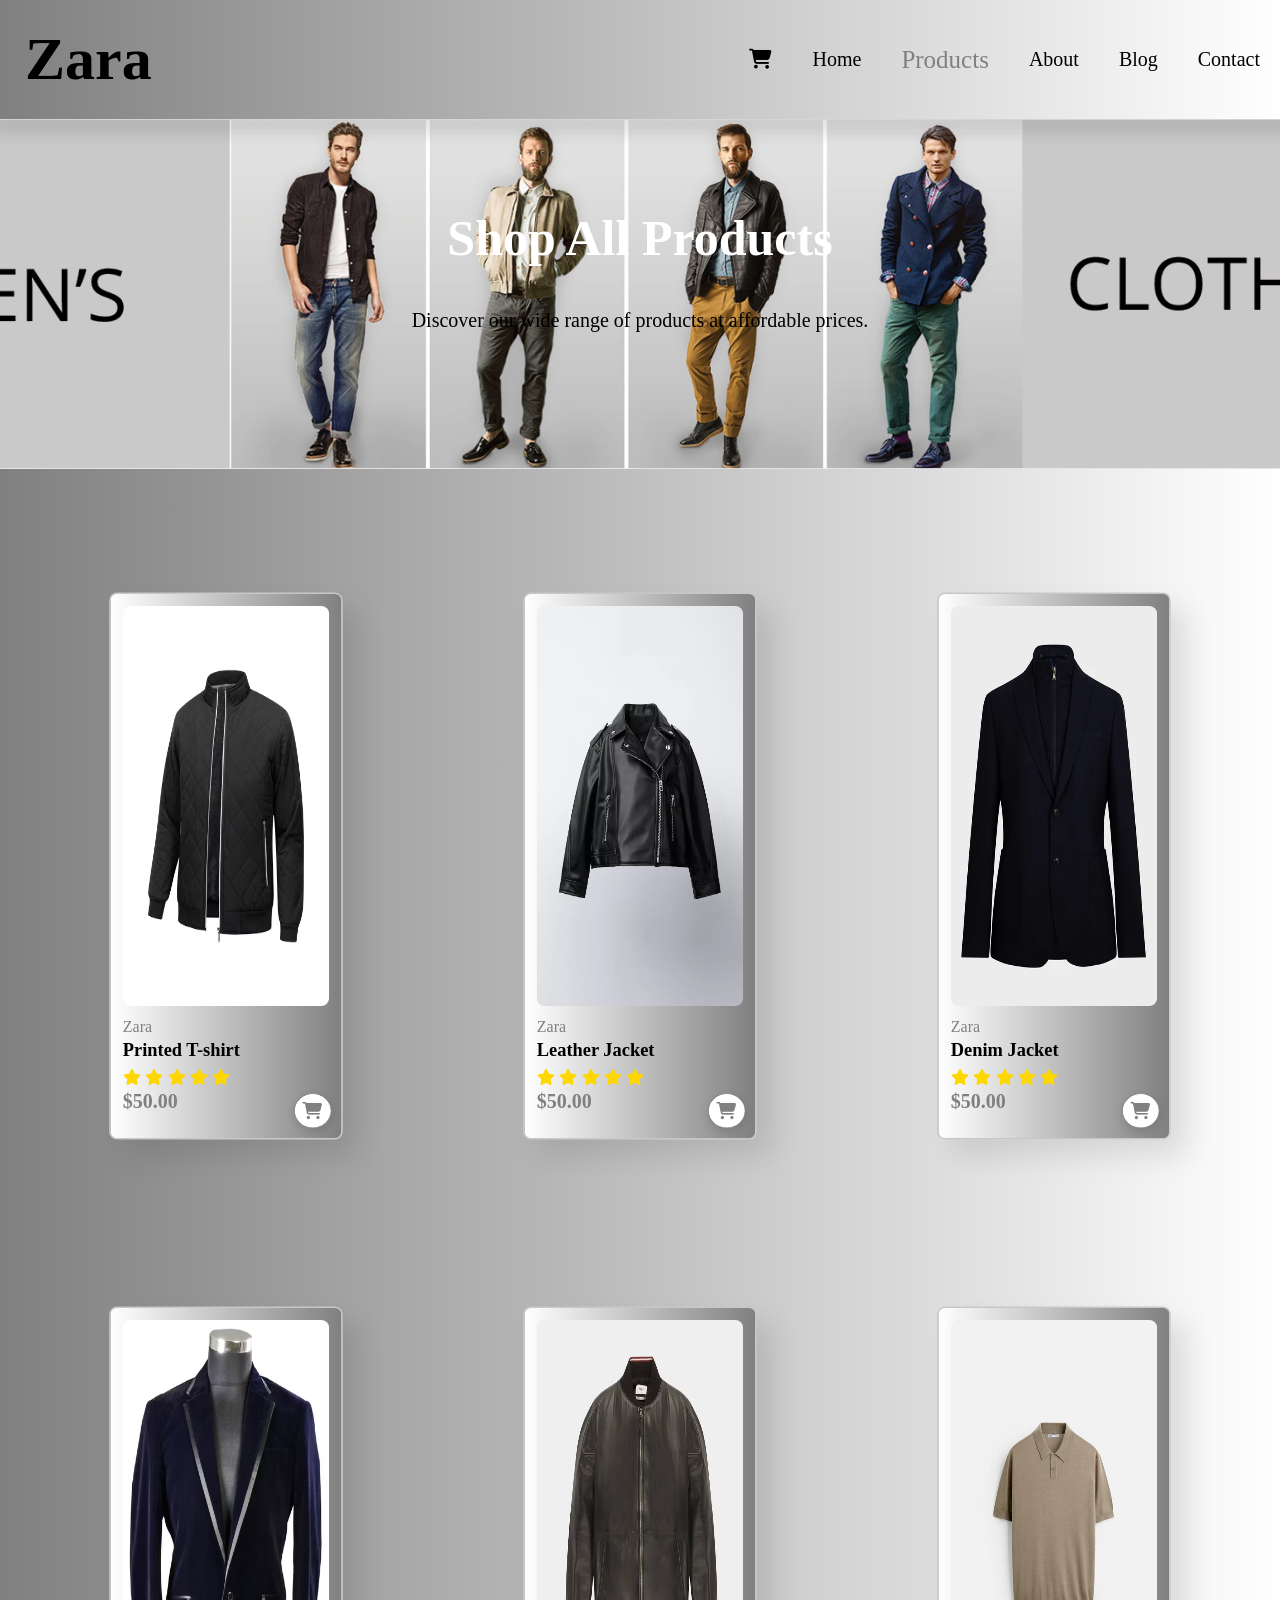
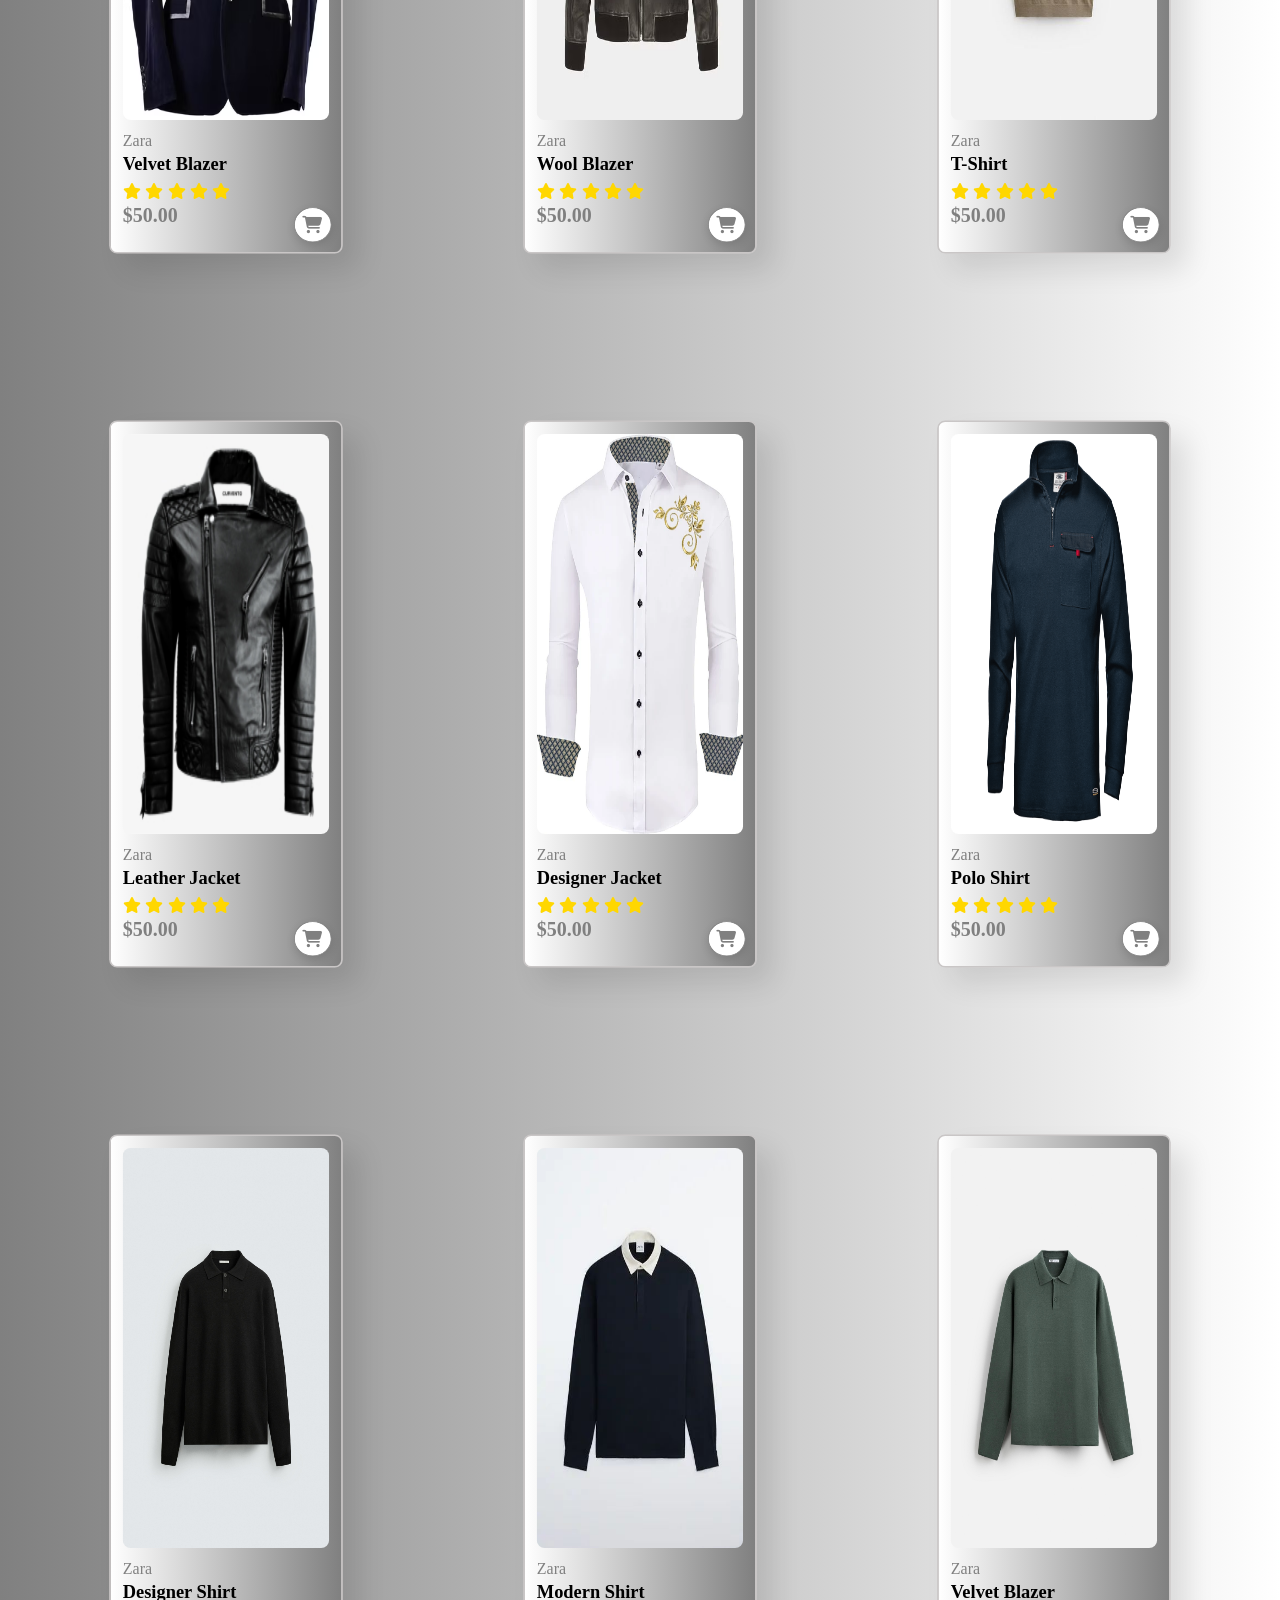
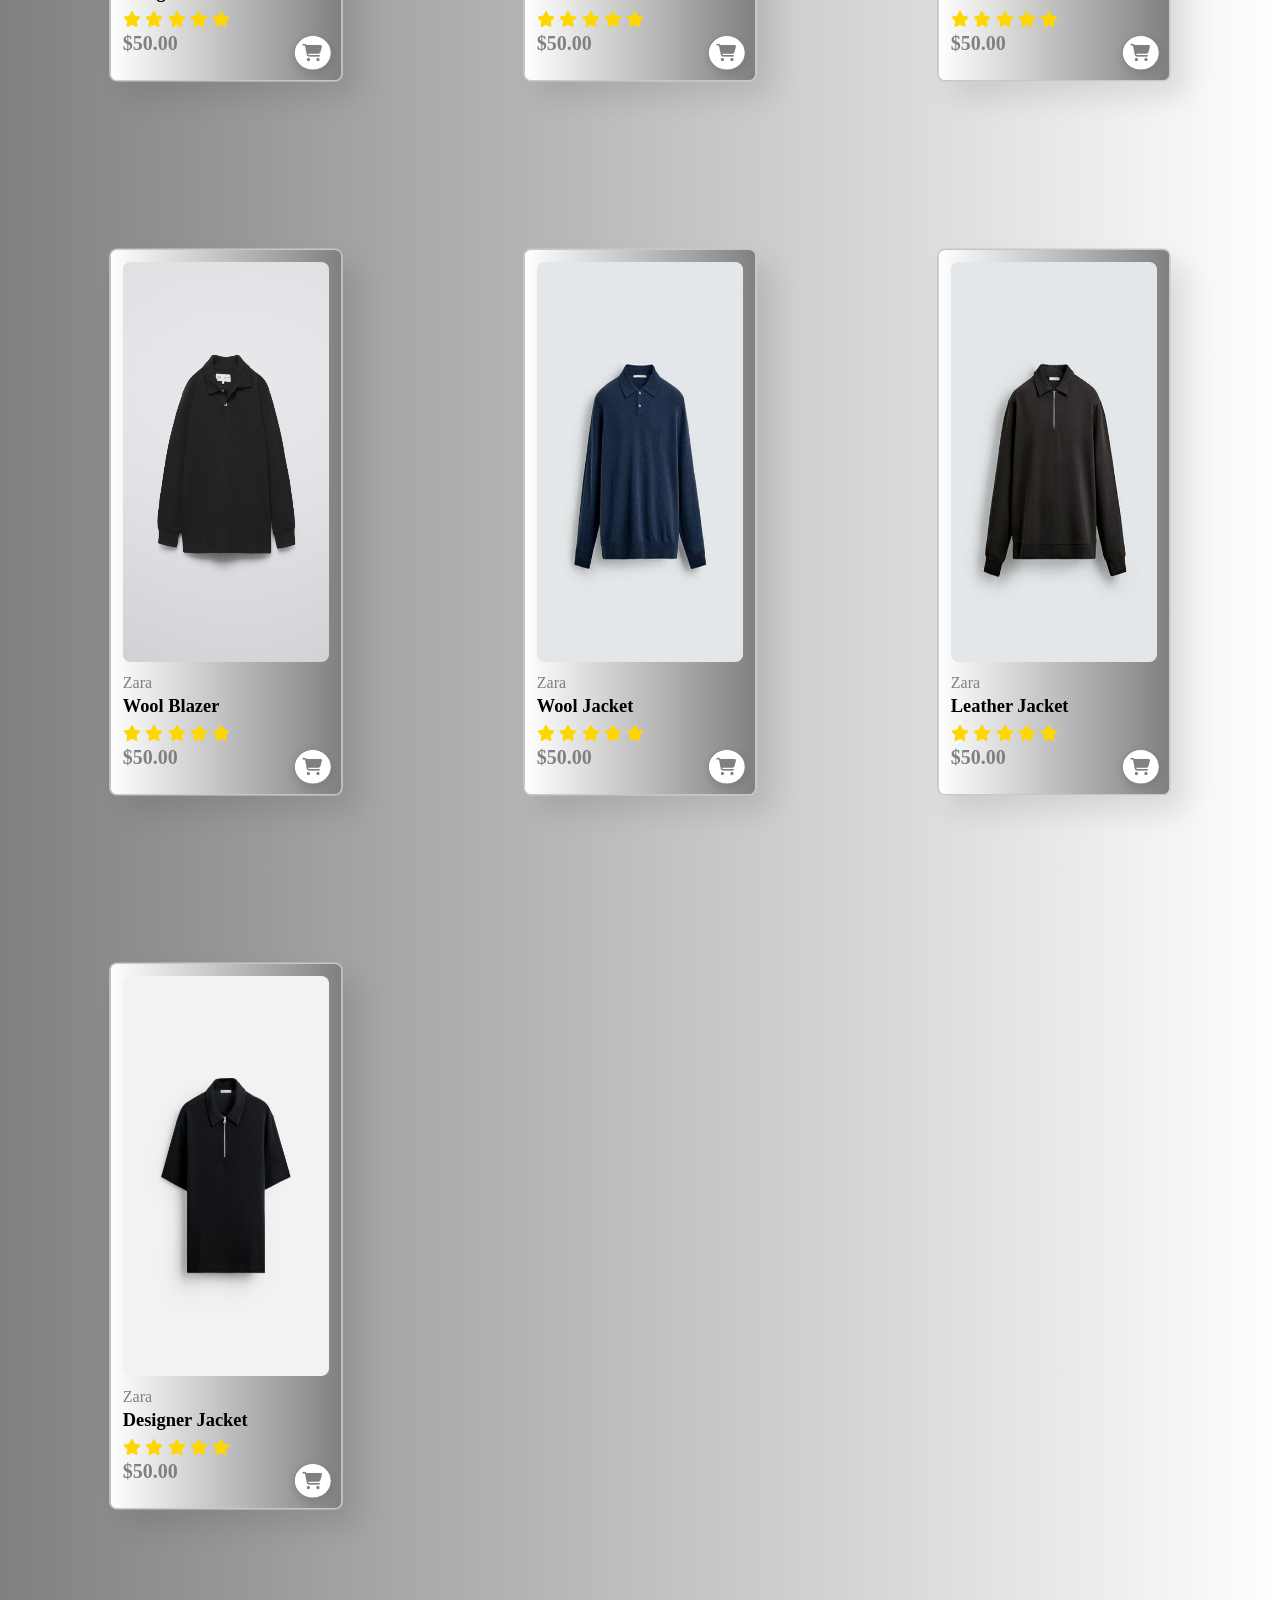
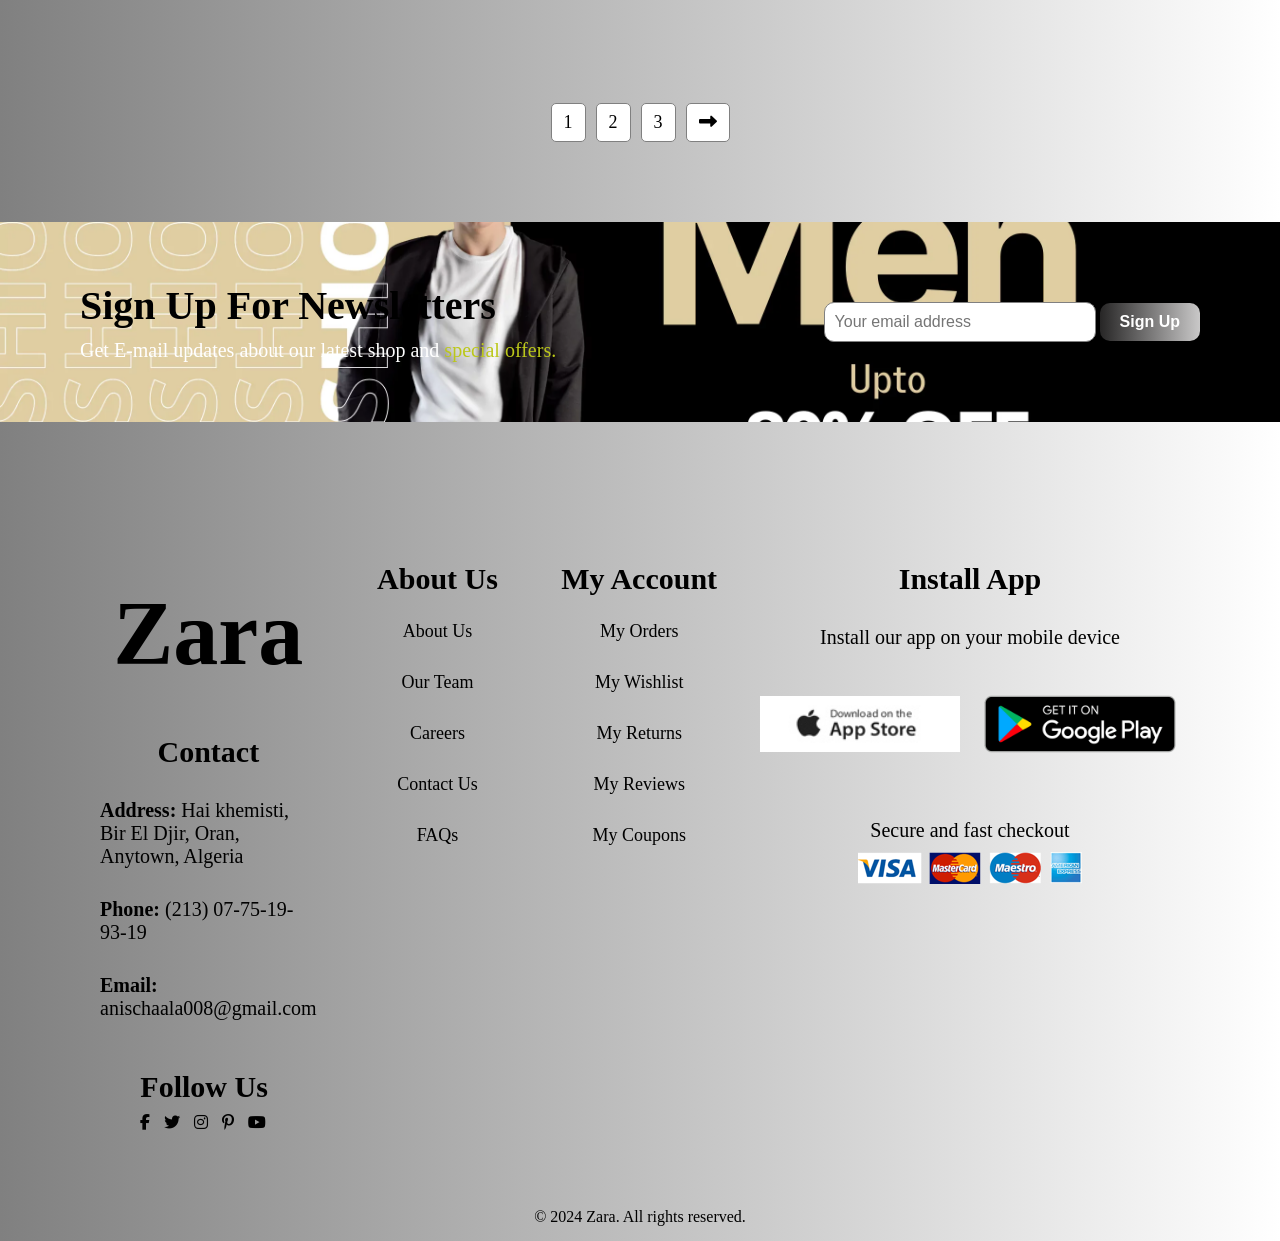
==== commit b9d67dc9: "update" ====
--- a/shop.html
+++ b/shop.html
@@ -60,8 +60,8 @@
                 </div>
                 <a href="#"><i class="fa-solid fa-cart-shopping cart"></i></a>
             </div>
-            <div class="pro">
-                <img src="images/black-leather-jacket-displayed-against-transparent-background-for-fashion-catalogs-retail-promotions-or-clothing-design-projects-free-png.png" alt="img">
+            <div class="pro" onclick="window.location.href='lproduct.html'">
+                <img src="images/l1.webp" alt="img">
                 <div class="des">
                     <span>Zara</span>
                     <h5>Leather Jacket</h5>
@@ -76,8 +76,8 @@
                 </div>
                 <a href="#"><i class="fa-solid fa-cart-shopping cart"></i></a>
             </div>
-            <div class="pro">
-                <img src="images/s-l400.jpg" alt="img">
+            <div class="pro" onclick="window.location.href='cproduct.html'">
+                <img src="images/c1.webp" alt="img">
                 <div class="des">
                     <span>Zara</span>
                     <h5>Denim Jacket</h5>
